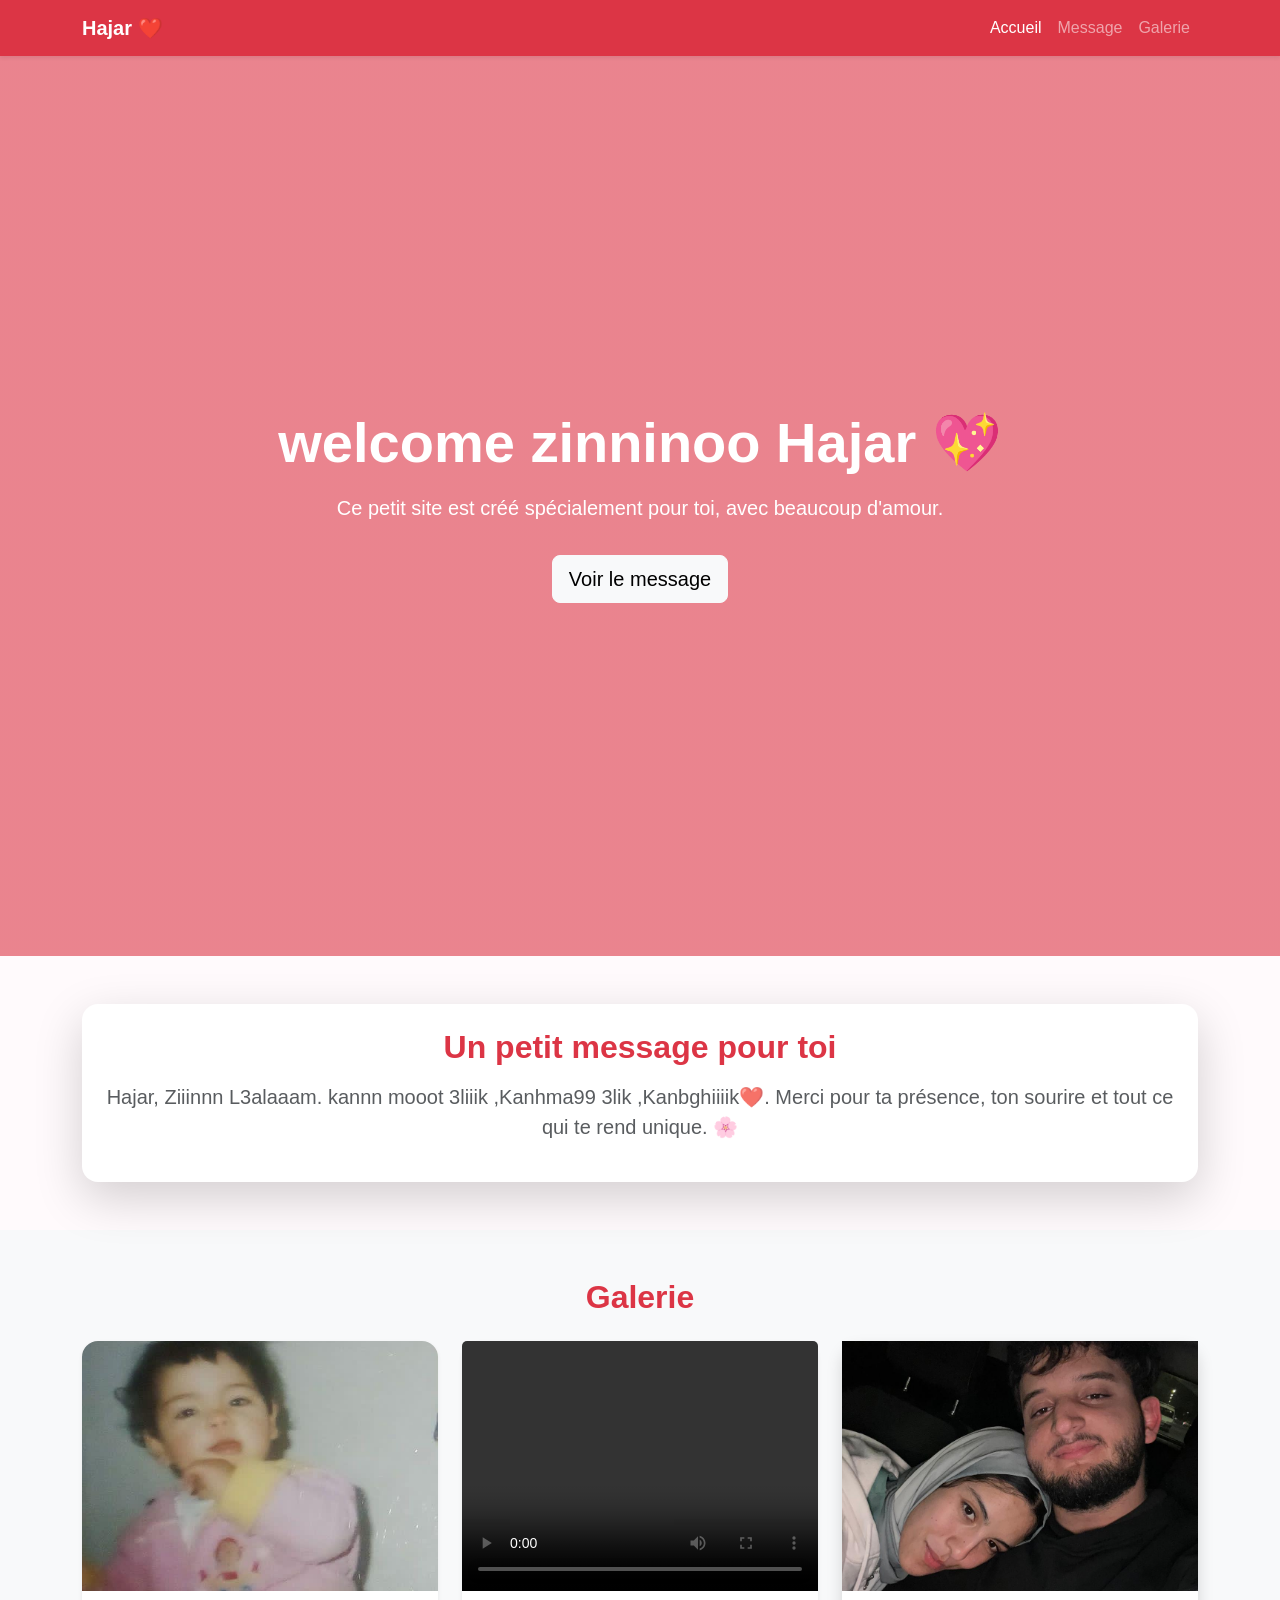
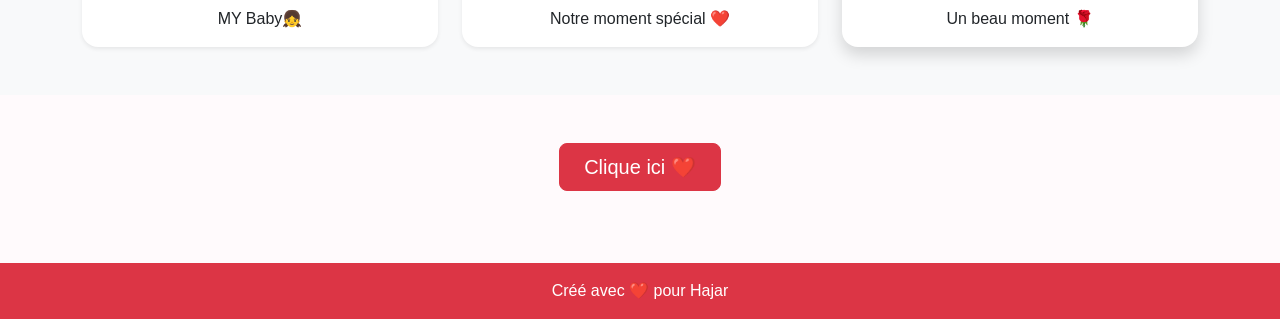
==== index.html @ aa27a0dd "site for hajar" ====
<!DOCTYPE html>
<html lang="fr">
<head>
  <meta charset="UTF-8" />
  <meta name="viewport" content="width=device-width, initial-scale=1.0" />
  <title>Pour Hajar ❤️</title>

  <!-- Bootstrap CSS -->
  <link
    href="https://cdn.jsdelivr.net/npm/bootstrap@5.3.3/dist/css/bootstrap.min.css"
    rel="stylesheet"
  />

  <!-- CSS personnel -->
  <link rel="stylesheet" href="style.css" />
</head>
<body>

  <!-- Navbar -->
  <nav class="navbar navbar-expand-lg navbar-dark bg-danger shadow-sm">
    <div class="container">
      <a class="navbar-brand fw-bold" href="#">Hajar ❤️</a>
      <button class="navbar-toggler" type="button" data-bs-toggle="collapse" data-bs-target="#menu">
        <span class="navbar-toggler-icon"></span>
      </button>

      <div class="collapse navbar-collapse" id="menu">
        <ul class="navbar-nav ms-auto">
          <li class="nav-item"><a class="nav-link active" href="#home">Accueil</a></li>
          <li class="nav-item"><a class="nav-link" href="#message">Message</a></li>
          <li class="nav-item"><a class="nav-link" href="#gallery">Galerie</a></li>
        </ul>
      </div>
    </div>
  </nav>

  <!-- Hero Section -->
  <section id="home" class="hero-section d-flex align-items-center text-center text-white">
    <div class="container">
      <h1 class="display-4 fw-bold">welcome zinninoo Hajar 💖</h1>
      <p class="lead mt-3">
        Ce petit site est créé spécialement pour toi, avec beaucoup d'amour.
      </p>
      <a href="#message" class="btn btn-light btn-lg mt-3">Voir le message</a>
    </div>
  </section>

  <!-- Message Section -->
  <section id="message" class="py-5">
    <div class="container">
      <div class="card shadow-lg border-0 rounded-4 p-4 text-center">
        <h2 class="text-danger fw-bold mb-3">Un petit message pour toi</h2>
        <p class="fs-5 text-muted">
          Hajar, Ziiinnn L3alaaam.  
          kannn mooot 3liiik ,Kanhma99 3lik ,Kanbghiiiik❤️.  
          Merci pour ta présence, ton sourire et tout ce qui te rend unique. 🌸
        </p>
      </div>
    </div>
  </section>

  <!-- Gallery Section -->
  <section id="gallery" class="py-5 bg-light">
    <div class="container">
      <h2 class="text-center text-danger fw-bold mb-4">Galerie</h2>
      <div class="row g-4">
        <div class="col-md-4">
          <div class="card shadow-sm border-0 rounded-4">
            <img src="Image/WhatsApp Image 2026-03-08 at 16.00.31 (1).jpeg"class="card-img-top rounded-top-4" alt="flower">
            <div class="card-body text-center">
              <p class="card-text">MY Baby👧</p>
            </div>
          </div>
        </div>

        <div class="col-md-4">
          <div class="card shadow-sm border-0 rounded-4">
             <video class="card-img-top media-fixed" controls>
  <source src="Vido/WhatsApp Video 2026-03-08 at 16.18.15.mp4" type="video/mp4">
</video>

    <div class="card-body text-center">
      <p class="card-text">Notre moment spécial ❤️</p>
           
            </div>
          </div>
        </div>

        <div class="col-md-4">
  <div class="card shadow border-0 rounded-4">
     <img src="Image/WhatsApp Image 2026-03-08 at 16.00.32.jpeg">
            <div class="card-body text-center">
              <p class="card-text">Un beau moment 🌹</p>

   

   
    </div>
    <div class="col-md-4">
  <div class="card shadow-sm border-0 rounded-4">

    

  </div>
</div>

  </div>
</div>
  </section>

  <!-- Button Section -->
  <section class="py-5 text-center">
    <div class="container">
      <button class="btn btn-danger btn-lg px-4" onclick="showMessage()">
        Clique ici ❤️
      </button>
      <p id="specialMessage" class="mt-4 fs-4 text-danger fw-bold"></p>
    </div>
  </section>

  <!-- Footer -->
  <footer class="bg-danger text-white text-center py-3">
    <p class="mb-0">Créé avec ❤️ pour Hajar</p>
  </footer>

  <!-- Bootstrap JS -->
  <script
    src="https://cdn.jsdelivr.net/npm/bootstrap@5.3.3/dist/js/bootstrap.bundle.min.js">
  </script>

  <!-- JS -->
  <script>
    function showMessage() {
      document.getElementById("specialMessage").innerText =
        "Hajar,  You are my baby, my love, my best friend, my future wife, and my everything. tu es vraiment spéciale 🌹❤️";
    }
  </script>
</body>
</html>
---- style.css ----
body {
  font-family: Arial, sans-serif;
  background-color: #fffafc;
}

.hero-section {
  height: 100vh;
  background: linear-gradient(rgba(220, 53, 69, 0.6), rgba(220, 53, 69, 0.6)),
              url("https://images.unsplash.com/photo-1518199266791-5375a83190b7?auto=format&fit=crop&w=1400&q=80");
  background-size: cover;
  background-position: center;
}

.card img {
  height: 250px;
  object-fit: cover;
}

footer {
  font-size: 16px;
}
.media-fixed{
    height:250px;
    object-fit:cover;
}
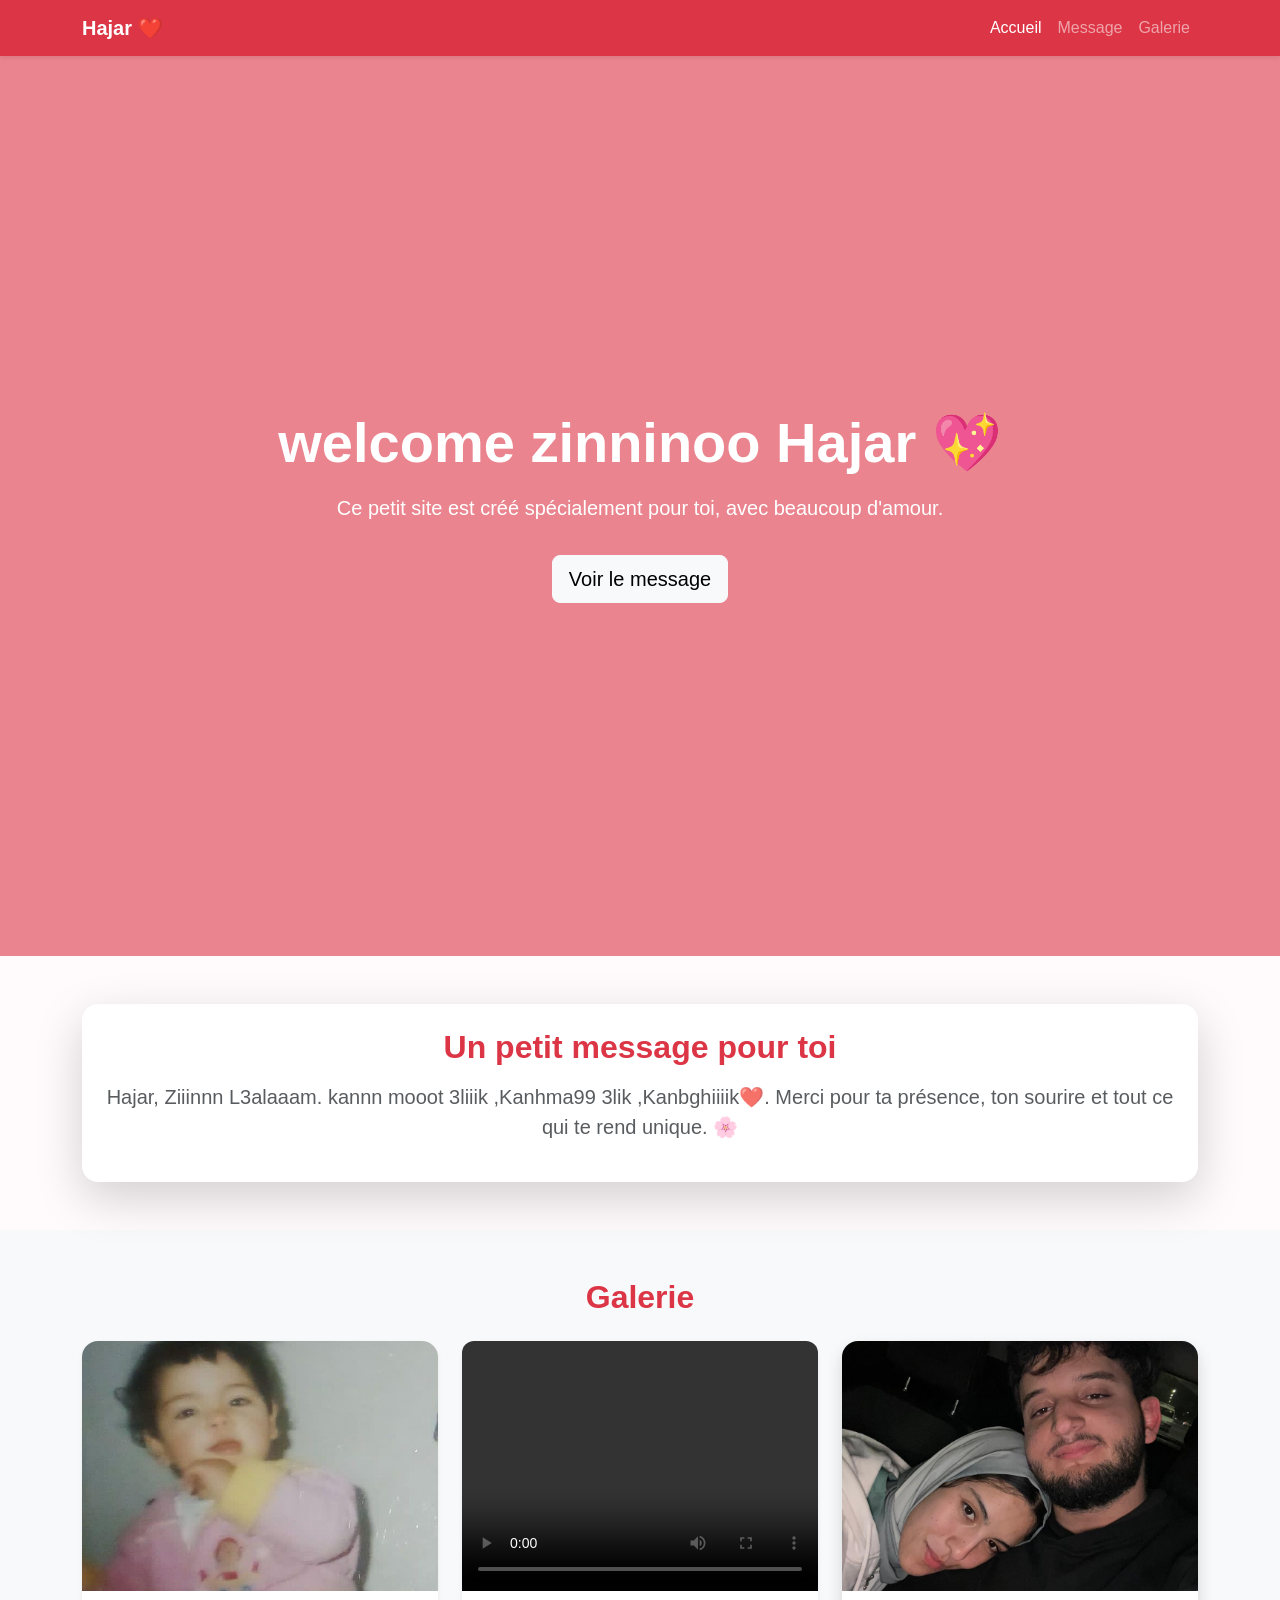
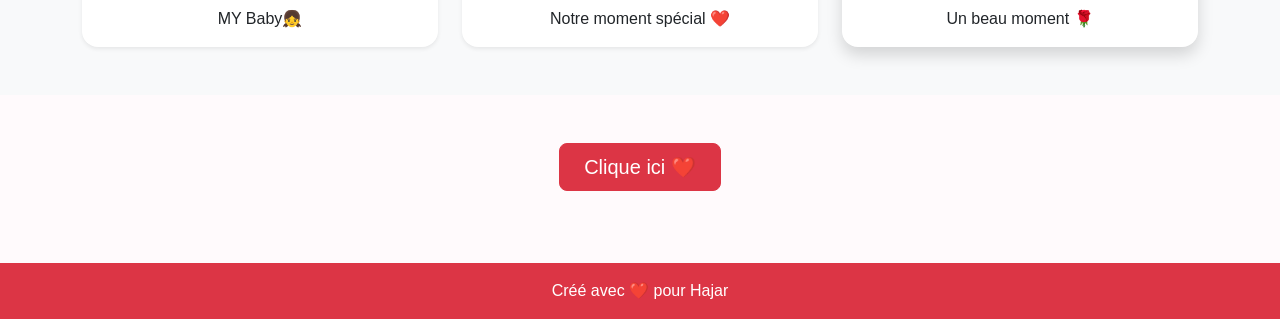
==== commit e6113a27: "update site" ====
--- a/index.html
+++ b/index.html
@@ -64,56 +64,46 @@
     <div class="container">
       <h2 class="text-center text-danger fw-bold mb-4">Galerie</h2>
       <div class="row g-4">
-        <div class="col-md-4">
+        <div class="col-md-4 animate-on-scroll">
           <div class="card shadow-sm border-0 rounded-4">
-            <img src="Image/WhatsApp Image 2026-03-08 at 16.00.31 (1).jpeg"class="card-img-top rounded-top-4" alt="flower">
+            <img src="Image/WhatsApp Image 2026-03-08 at 16.00.31 (1).jpeg" class="card-img-top rounded-top-4" alt="flower">
             <div class="card-body text-center">
               <p class="card-text">MY Baby👧</p>
             </div>
           </div>
         </div>
 
-        <div class="col-md-4">
+        <div class="col-md-4 animate-on-scroll">
           <div class="card shadow-sm border-0 rounded-4">
-             <video class="card-img-top media-fixed" controls>
-  <source src="Vido/WhatsApp Video 2026-03-08 at 16.18.15.mp4" type="video/mp4">
-</video>
-
-    <div class="card-body text-center">
-      <p class="card-text">Notre moment spécial ❤️</p>
-           
+            <video class="card-img-top media-fixed" controls>
+              <source src="Vido/WhatsApp Video 2026-03-08 at 16.18.15.mp4" type="video/mp4" />
+            </video>
+            <div class="card-body text-center">
+              <p class="card-text">Notre moment spécial ❤️</p>
             </div>
           </div>
         </div>
 
-        <div class="col-md-4">
-  <div class="card shadow border-0 rounded-4">
-     <img src="Image/WhatsApp Image 2026-03-08 at 16.00.32.jpeg">
+        <div class="col-md-4 animate-on-scroll">
+          <div class="card shadow border-0 rounded-4">
+            <img src="Image/WhatsApp Image 2026-03-08 at 16.00.32.jpeg" class="card-img-top rounded-top-4" alt="moment">
             <div class="card-body text-center">
               <p class="card-text">Un beau moment 🌹</p>
-
-   
-
-   
-    </div>
-    <div class="col-md-4">
-  <div class="card shadow-sm border-0 rounded-4">
-
-    
-
-  </div>
-</div>
-
-  </div>
-</div>
+            </div>
+          </div>
+        </div>
+      </div>
+    </div>
   </section>
 
   <!-- Button Section -->
   <section class="py-5 text-center">
     <div class="container">
-      <button class="btn btn-danger btn-lg px-4" onclick="showMessage()">
-        Clique ici ❤️
-      </button>
+      <div class="button-container d-inline-block position-relative">
+        <button id="clickHeartButton" class="btn btn-danger btn-lg px-4" onclick="showMessage()">
+          Clique ici ❤️
+        </button>
+      </div>
       <p id="specialMessage" class="mt-4 fs-4 text-danger fw-bold"></p>
     </div>
   </section>
@@ -130,10 +120,84 @@
 
   <!-- JS -->
   <script>
+    let clickCount = 0;
+
+    const targetClickCount = 2;
+
     function showMessage() {
-      document.getElementById("specialMessage").innerText =
-        "Hajar,  You are my baby, my love, my best friend, my future wife, and my everything. tu es vraiment spéciale 🌹❤️";
+      clickCount += 1;
+      const messageEl = document.getElementById("specialMessage");
+
+      if (clickCount >= targetClickCount) {
+        window.location.href = "congrats.html";
+      } else {
+        messageEl.innerText =
+          `Tu as cliqué ${clickCount} fois. Encore ${targetClickCount - clickCount} pour le grand coeur !`;
+      }
     }
+
+    document.addEventListener("DOMContentLoaded", function () {
+      const observer = new IntersectionObserver(
+        (entries) => {
+          entries.forEach((entry) => {
+            if (entry.isIntersecting) {
+              entry.target.classList.add("in-view");
+              observer.unobserve(entry.target);
+            }
+          });
+        },
+        {
+          threshold: 0.25,
+        }
+      );
+
+      document.querySelectorAll(".animate-on-scroll").forEach((element) => {
+        observer.observe(element);
+      });
+
+      const heartButton = document.getElementById("clickHeartButton");
+
+      function moveButtonRandomly() {
+        const rect = document.body.getBoundingClientRect();
+        const buttonRect = heartButton.getBoundingClientRect();
+
+        const margin = 15;
+        const maxX = rect.width - buttonRect.width - margin;
+        const maxY = window.innerHeight - buttonRect.height - margin;
+
+        const randomX = Math.floor(Math.random() * (maxX + 1));
+        const randomY = Math.floor(Math.random() * (maxY + 1));
+
+        heartButton.style.transition = "transform 0.02s ease";
+        heartButton.style.position = "fixed";
+        heartButton.style.left = `${randomX}px`;
+        heartButton.style.top = `${randomY}px`;
+      }
+
+      function avoidCursor(event) {
+        const buttonRect = heartButton.getBoundingClientRect();
+        const centerX = buttonRect.left + buttonRect.width / 2;
+        const centerY = buttonRect.top + buttonRect.height / 2;
+        const dx = event.clientX - centerX;
+        const dy = event.clientY - centerY;
+        const distance = Math.hypot(dx, dy);
+        const safeDistance = Math.max(buttonRect.width, buttonRect.height) * 1.3;
+
+        if (distance < safeDistance) {
+          moveButtonRandomly();
+        }
+      }
+
+      heartButton.addEventListener("click", (event) => {
+        heartButton.classList.remove("btn-click-animated");
+        void heartButton.offsetWidth; // restart animation
+        heartButton.classList.add("btn-click-animated");
+        avoidCursor(event);
+      });
+
+      container.addEventListener("mousemove", avoidCursor);
+      heartButton.addEventListener("mouseenter", moveButtonRandomly);
+    });
   </script>
 </body>
 </html>
--- a/style.css
+++ b/style.css
@@ -1,6 +1,61 @@
 body {
   font-family: Arial, sans-serif;
   background-color: #fffafc;
+  overflow-x: hidden;
+}
+
+@keyframes fadeInUp {
+  0% {
+    opacity: 0;
+    transform: translateY(30px);
+  }
+  100% {
+    opacity: 1;
+    transform: translateY(0);
+  }
+}
+
+@keyframes pulse {
+  0%,
+  100% {
+    transform: scale(1);
+  }
+  50% {
+    transform: scale(1.05);
+  }
+}
+
+@keyframes float {
+  0%,
+  100% {
+    transform: translateY(0);
+  }
+  50% {
+    transform: translateY(-8px);
+  }
+}
+
+@keyframes blink {
+  0%, 50%, 100% { opacity: 1; }
+  25%, 75% { opacity: 0.2; }
+}
+
+@keyframes clickPulse {
+  0%, 100% {
+    transform: scale(1);
+    box-shadow: 0 6px 12px rgba(220, 53, 69, 0.5);
+  }
+  50% {
+    transform: scale(1.1);
+    box-shadow: 0 12px 18px rgba(220, 53, 69, 0.7);
+  }
+}
+
+.btn-click-animated {
+  animation-name: clickPulse;
+  animation-duration: 0.25s;
+  animation-timing-function: ease-in-out;
+  animation-iteration-count: 10;
 }
 
 .hero-section {
@@ -11,15 +66,72 @@
   background-position: center;
 }
 
-.card img {
+.navbar-brand {
+  animation: pulse 2.8s ease-in-out infinite;
+}
+
+.hero-section h1 {
+  animation: fadeInUp 1.2s ease-out forwards;
+  opacity: 0;
+}
+
+.hero-section p {
+  animation: fadeInUp 1.4s ease-out forwards;
+  opacity: 0;
+}
+
+.hero-section .btn {
+  animation: fadeInUp 1.6s ease-out forwards;
+  opacity: 0;
+  animation-delay: 0.2s;
+}
+
+.card {
+  transform: translateY(20px);
+  opacity: 0;
+  animation: fadeInUp 0.8s ease-out forwards;
+  animation-delay: 0.2s;
+}
+
+.card:hover {
+  transform: translateY(-6px) scale(1.01);
+  box-shadow: 0 14px 28px rgba(0, 0, 0, 0.18);
+}
+
+.card img,
+.media-fixed {
   height: 250px;
   object-fit: cover;
+  border-radius: 0.75rem 0.75rem 0 0;
+  animation: float 4s ease-in-out infinite;
+}
+
+#specialMessage {
+  animation: blink 2s linear infinite;
+}
+
+.button-container {
+  display: inline-block;
+  position: relative;
+  min-width: 220px;
+}
+
+#clickHeartButton {
+  position: relative;
+  transition: transform 0.2s ease, left 0.2s ease, top 0.2s ease;
+}
+
+.animate-on-scroll {
+  opacity: 0;
+  transform: translateY(20px);
+  transition: opacity 0.8s ease-out, transform 0.8s ease-out;
+}
+
+.animate-on-scroll.in-view {
+  opacity: 1;
+  transform: translateY(0);
 }
 
 footer {
   font-size: 16px;
 }
-.media-fixed{
-    height:250px;
-    object-fit:cover;
-}
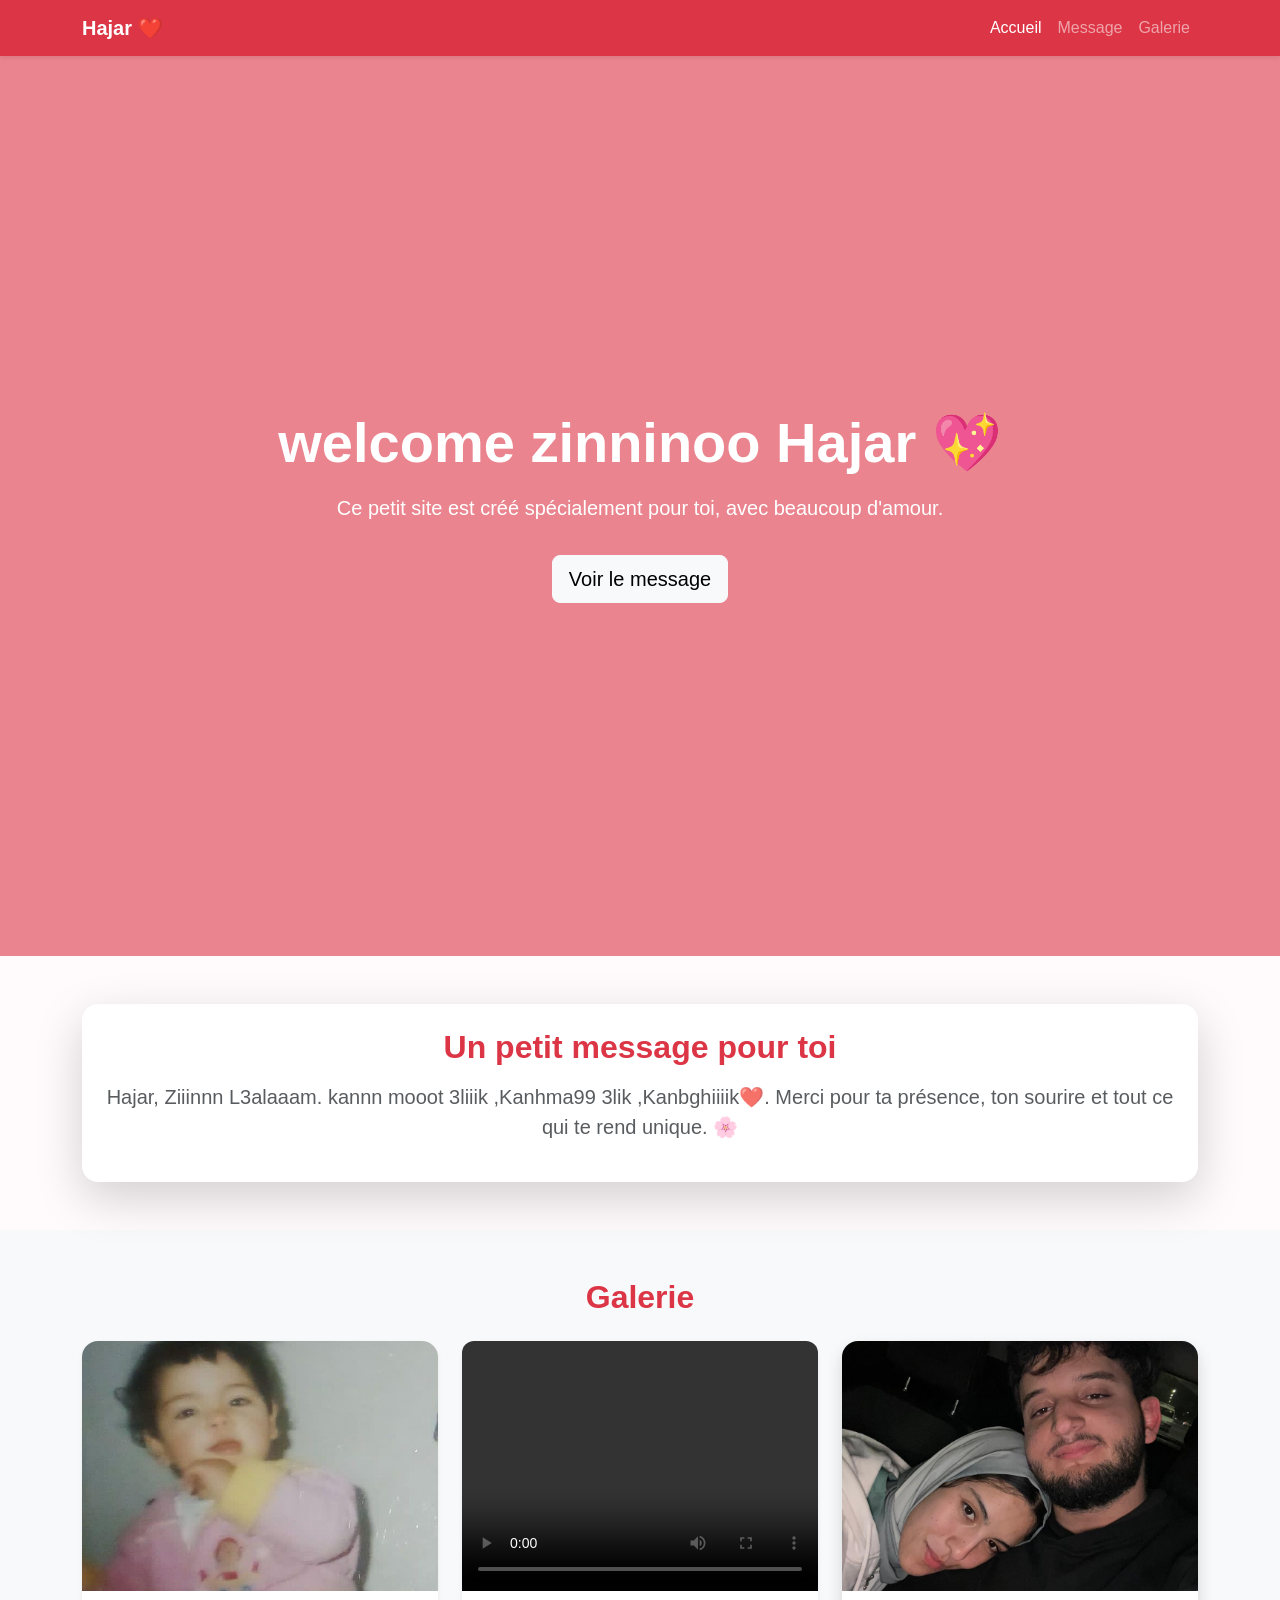
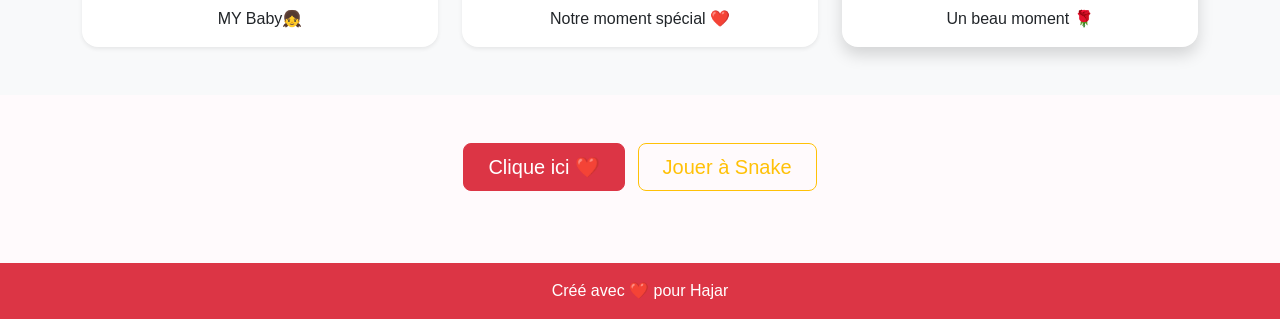
==== commit a61cc904: "update" ====
--- a/index.html
+++ b/index.html
@@ -103,10 +103,27 @@
         <button id="clickHeartButton" class="btn btn-danger btn-lg px-4" onclick="showMessage()">
           Clique ici ❤️
         </button>
+        <button id="openSnakeBtn" class="btn btn-outline-warning btn-lg ms-2 px-4" onclick="openSnakeGame()">
+          Jouer à Snake
+        </button>
       </div>
       <p id="specialMessage" class="mt-4 fs-4 text-danger fw-bold"></p>
     </div>
   </section>
+
+  <div id="snakeOverlay" class="snake-overlay" role="dialog" aria-modal="true" aria-label="Jeu snake">
+    <div class="snake-box">
+      <h3>Snake classique</h3>
+      <canvas id="snakeCanvas" width="400" height="400"></canvas>
+      <div class="snake-score" id="snakeScore">Score: 0</div>
+      <div class="snake-controls">
+        <button class="btn btn-primary btn-sm" onclick="startSnake()">Démarrer</button>
+        <button class="btn btn-secondary btn-sm" onclick="pauseSnake()">Pause</button>
+        <button class="btn btn-danger btn-sm" onclick="closeSnakeGame()">Fermer</button>
+      </div>
+      <p class="mt-2 small text-muted">Directions: flèches ou Z,Q,S,D</p>
+    </div>
+  </div>
 
   <!-- Footer -->
   <footer class="bg-danger text-white text-center py-3">
@@ -122,7 +139,7 @@
   <script>
     let clickCount = 0;
 
-    const targetClickCount = 2;
+    const targetClickCount = 50;
 
     function showMessage() {
       clickCount += 1;
--- a/style.css
+++ b/style.css
@@ -135,3 +135,54 @@
 footer {
   font-size: 16px;
 }
+
+/* Snake Game Overlay */
+.snake-overlay {
+  position: fixed;
+  inset: 0;
+  background: rgba(0, 0, 0, 0.75);
+  display: none;
+  justify-content: center;
+  align-items: center;
+  z-index: 9999;
+}
+
+.snake-overlay.active {
+  display: flex;
+}
+
+.snake-box {
+  background: #fff;
+  border-radius: 1rem;
+  width: min(90vw, 520px);
+  max-width: 520px;
+  padding: 1rem;
+  text-align: center;
+  box-shadow: 0 1rem 2rem rgba(0, 0, 0, 0.45);
+}
+
+#snakeCanvas {
+  background: #000;
+  width: 100%;
+  height: auto;
+  border-radius: 0.5rem;
+}
+
+.snake-controls {
+  margin-top: 0.75rem;
+  display: flex;
+  gap: 0.6rem;
+  justify-content: center;
+  flex-wrap: wrap;
+}
+
+.snake-controls .btn {
+  min-width: 110px;
+}
+
+.snake-score {
+  margin-top: 0.55rem;
+  font-weight: 700;
+  color: #d63384;
+}
+
